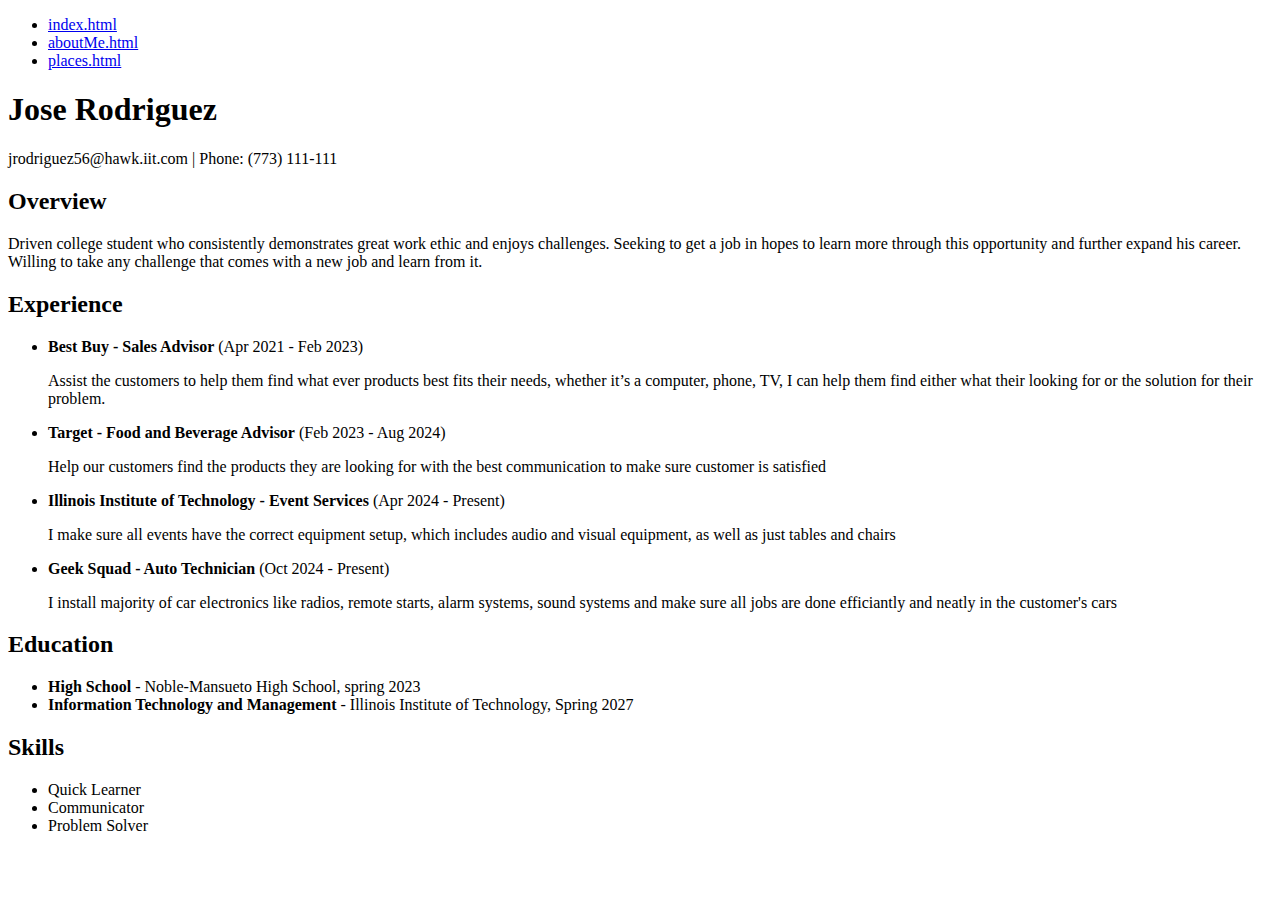
==== index.html @ 1fd8a629 "Update index.html" ====
<!DOCTYPE html>
<html lang="en">
<head>
  <meta charset="utf-8">
  <meta name="viewport" content="width=device-width, initial-scale=1.0">
  <title>Resume</title>
</head>
<body>

  <ul>
    <li><a href="index.html">index.html</a></li>
    <li><a href="aboutMe.html">aboutMe.html</a></li>
    <li><a href="places.html">places.html</a></li>
  </ul>

  <h1>Jose Rodriguez</h1>
  <p>jrodriguez56@hawk.iit.com | Phone: (773) 111-111</p>

  <h2>Overview</h2>
  <p>Driven college student who consistently demonstrates great work ethic and enjoys challenges. Seeking to get a  job in hopes to learn more through this opportunity and further expand his career. Willing to take any challenge that comes with a new job and learn from it. </p>

  <h2>Experience</h2>
  <ul>
    <li><strong>Best Buy - Sales Advisor</strong> (Apr 2021 - Feb 2023)
      <p>Assist the customers to help them find what ever products best fits their needs, whether it’s a computer, phone, TV, I can help them find either what their looking for or the solution for their problem.</p>
    </li>
    <li><strong>Target - Food and Beverage Advisor</strong> (Feb 2023 - Aug 2024)
      <p>Help our customers find the products they are looking for with the best communication to make sure customer is satisfied</p>
    </li>
	<li><strong>Illinois Institute of Technology - Event Services</strong> (Apr 2024 - Present)
	  <p>I make sure all events have the correct equipment setup, which includes audio and visual equipment, as well as just tables and chairs</P>
	</li>
	<li><strong>Geek Squad - Auto Technician</strong> (Oct 2024 - Present)
	  <p>I install majority of car electronics like radios, remote starts, alarm systems, sound systems and make sure all jobs are done efficiantly and neatly in the customer's cars</p>
	</li>
  </ul>

  <h2>Education</h2>
  <ul>
    <li><strong>High School</strong> - Noble-Mansueto High School, spring 2023
    <li><strong>Information Technology and Management</strong> - Illinois Institute of Technology, Spring 2027</li>
  </ul>

  <h2>Skills</h2>
  <ul>
    <li>Quick Learner</li>
    <li>Communicator</li>
    <li>Problem Solver</li>
  </ul>

</body>
</html>
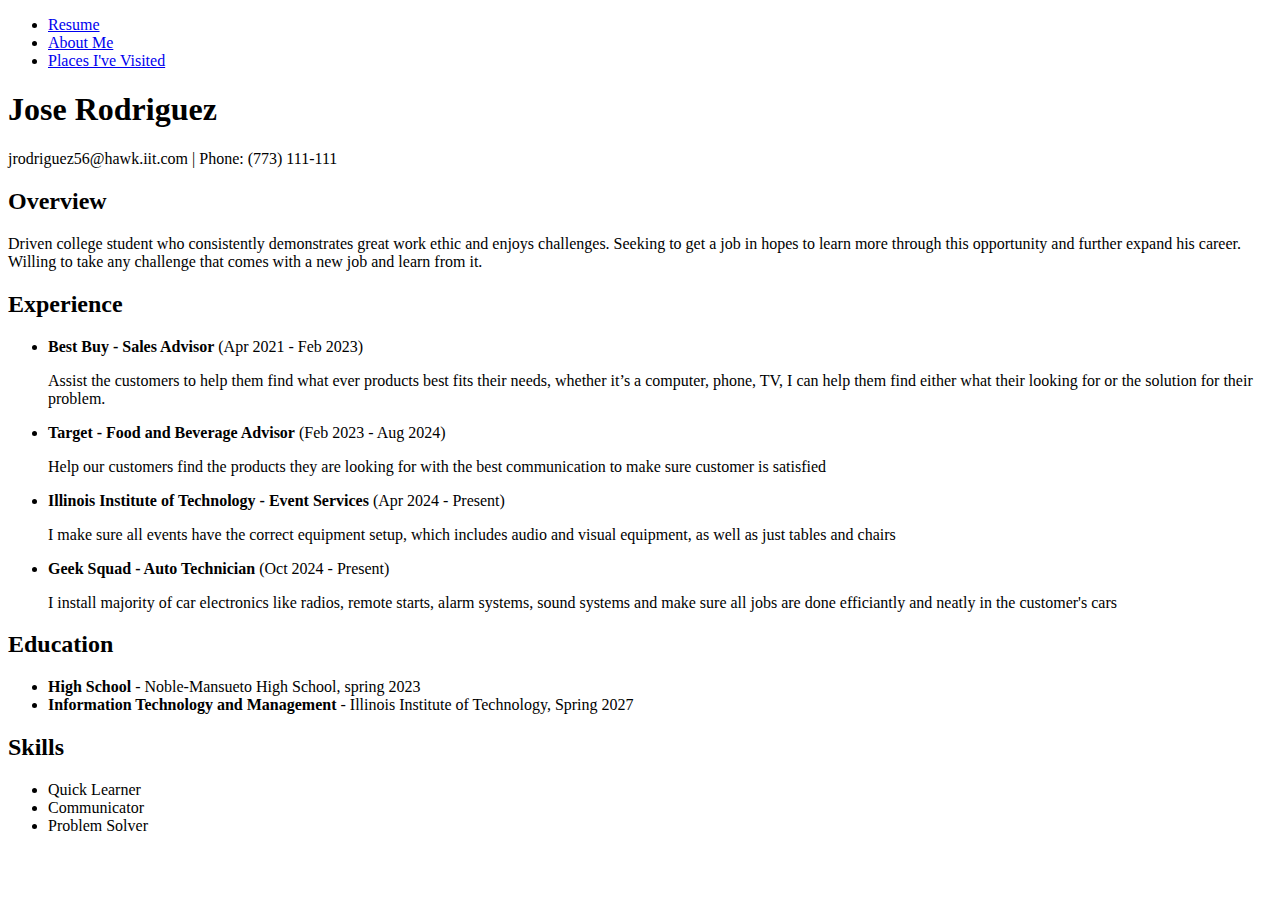
==== commit 8915dde9: "changing the names" ====
--- a/index.html
+++ b/index.html
@@ -8,9 +8,9 @@
 <body>
 
   <ul>
-    <li><a href="index.html">index.html</a></li>
-    <li><a href="aboutMe.html">aboutMe.html</a></li>
-    <li><a href="places.html">places.html</a></li>
+    <li><a href="index.html">Resume</a></li>
+    <li><a href="aboutMe.html">About Me</a></li>
+    <li><a href="places.html">Places I've Visited</a></li>
   </ul>
 
   <h1>Jose Rodriguez</h1>
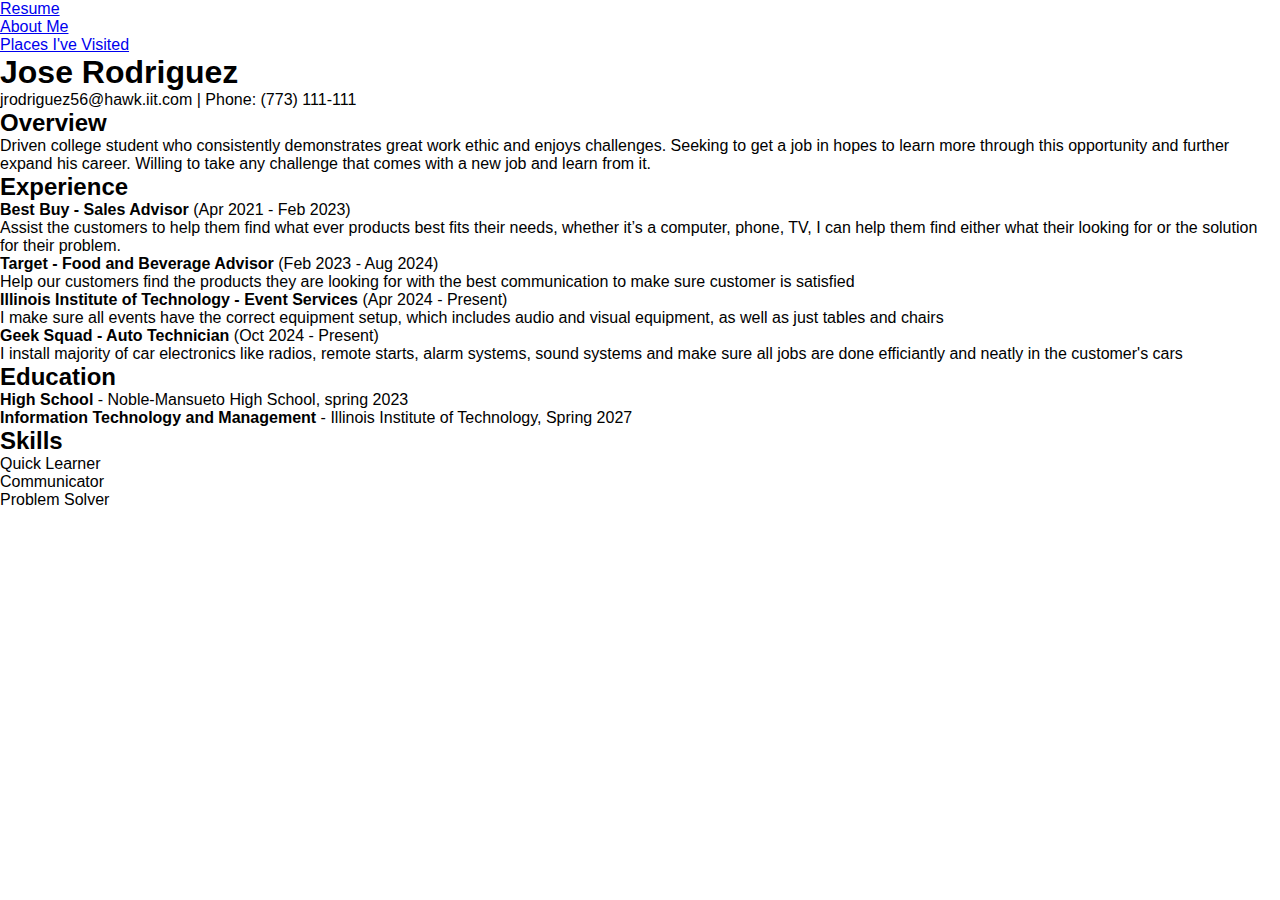
==== commit 9af31617: "Update index.html" ====
--- a/index.html
+++ b/index.html
@@ -4,9 +4,11 @@
   <meta charset="utf-8">
   <meta name="viewport" content="width=device-width, initial-scale=1.0">
   <title>Resume</title>
+  
+  <link rel="stylesheet" href="css/reset.css">
+  <link rel="stylesheet" href="css/styles.css">
 </head>
-<body>
-
+<body id="resume">
   <ul>
     <li><a href="index.html">Resume</a></li>
     <li><a href="aboutMe.html">About Me</a></li>
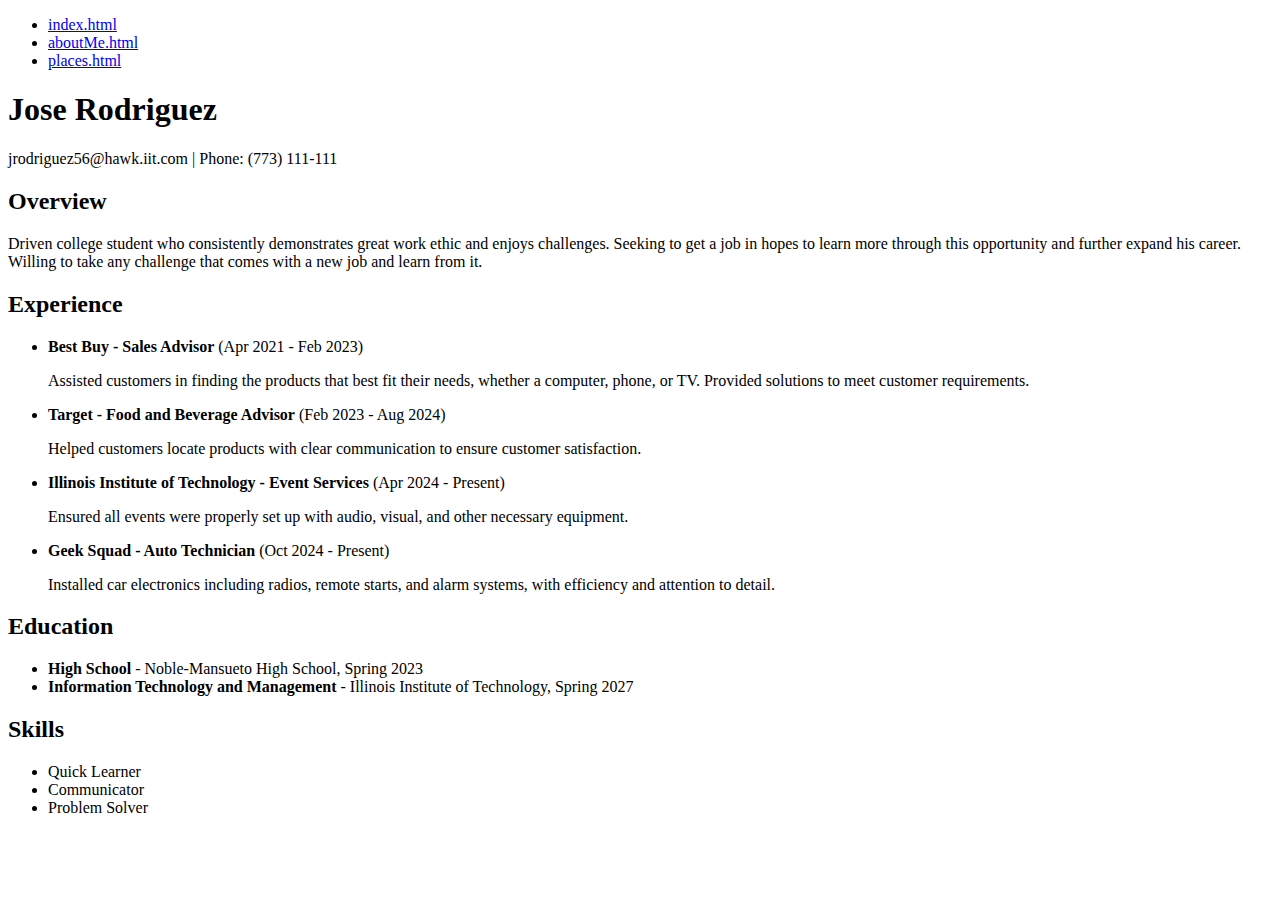
==== commit 910000ef: "Update index.html" ====
--- a/index.html
+++ b/index.html
@@ -4,42 +4,44 @@
   <meta charset="utf-8">
   <meta name="viewport" content="width=device-width, initial-scale=1.0">
   <title>Resume</title>
-  
-  <link rel="stylesheet" href="css/reset.css">
-  <link rel="stylesheet" href="css/styles.css">
+  <!-- Link to reset CSS and main CSS files -->
+  <link rel="stylesheet" href="reset.css">
+  <link rel="stylesheet" href="styles.css">
 </head>
-<body id="resume">
-  <ul>
-    <li><a href="index.html">Resume</a></li>
-    <li><a href="aboutMe.html">About Me</a></li>
-    <li><a href="places.html">Places I've Visited</a></li>
+<body id="resume"> <!-- ID for page-specific styles -->
+
+  <!-- Navigation (centered by CSS) -->
+  <ul class="nav">
+    <li><a href="index.html">index.html</a></li>
+    <li><a href="aboutMe.html">aboutMe.html</a></li>
+    <li><a href="places.html">places.html</a></li>
   </ul>
 
   <h1>Jose Rodriguez</h1>
   <p>jrodriguez56@hawk.iit.com | Phone: (773) 111-111</p>
 
   <h2>Overview</h2>
-  <p>Driven college student who consistently demonstrates great work ethic and enjoys challenges. Seeking to get a  job in hopes to learn more through this opportunity and further expand his career. Willing to take any challenge that comes with a new job and learn from it. </p>
+  <p>Driven college student who consistently demonstrates great work ethic and enjoys challenges. Seeking to get a job in hopes to learn more through this opportunity and further expand his career. Willing to take any challenge that comes with a new job and learn from it.</p>
 
   <h2>Experience</h2>
   <ul>
     <li><strong>Best Buy - Sales Advisor</strong> (Apr 2021 - Feb 2023)
-      <p>Assist the customers to help them find what ever products best fits their needs, whether it’s a computer, phone, TV, I can help them find either what their looking for or the solution for their problem.</p>
+      <p>Assisted customers in finding the products that best fit their needs, whether a computer, phone, or TV. Provided solutions to meet customer requirements.</p>
     </li>
     <li><strong>Target - Food and Beverage Advisor</strong> (Feb 2023 - Aug 2024)
-      <p>Help our customers find the products they are looking for with the best communication to make sure customer is satisfied</p>
+      <p>Helped customers locate products with clear communication to ensure customer satisfaction.</p>
     </li>
-	<li><strong>Illinois Institute of Technology - Event Services</strong> (Apr 2024 - Present)
-	  <p>I make sure all events have the correct equipment setup, which includes audio and visual equipment, as well as just tables and chairs</P>
-	</li>
-	<li><strong>Geek Squad - Auto Technician</strong> (Oct 2024 - Present)
-	  <p>I install majority of car electronics like radios, remote starts, alarm systems, sound systems and make sure all jobs are done efficiantly and neatly in the customer's cars</p>
-	</li>
+    <li><strong>Illinois Institute of Technology - Event Services</strong> (Apr 2024 - Present)
+      <p>Ensured all events were properly set up with audio, visual, and other necessary equipment.</p>
+    </li>
+    <li><strong>Geek Squad - Auto Technician</strong> (Oct 2024 - Present)
+      <p>Installed car electronics including radios, remote starts, and alarm systems, with efficiency and attention to detail.</p>
+    </li>
   </ul>
 
   <h2>Education</h2>
   <ul>
-    <li><strong>High School</strong> - Noble-Mansueto High School, spring 2023
+    <li><strong>High School</strong> - Noble-Mansueto High School, Spring 2023</li>
     <li><strong>Information Technology and Management</strong> - Illinois Institute of Technology, Spring 2027</li>
   </ul>
 
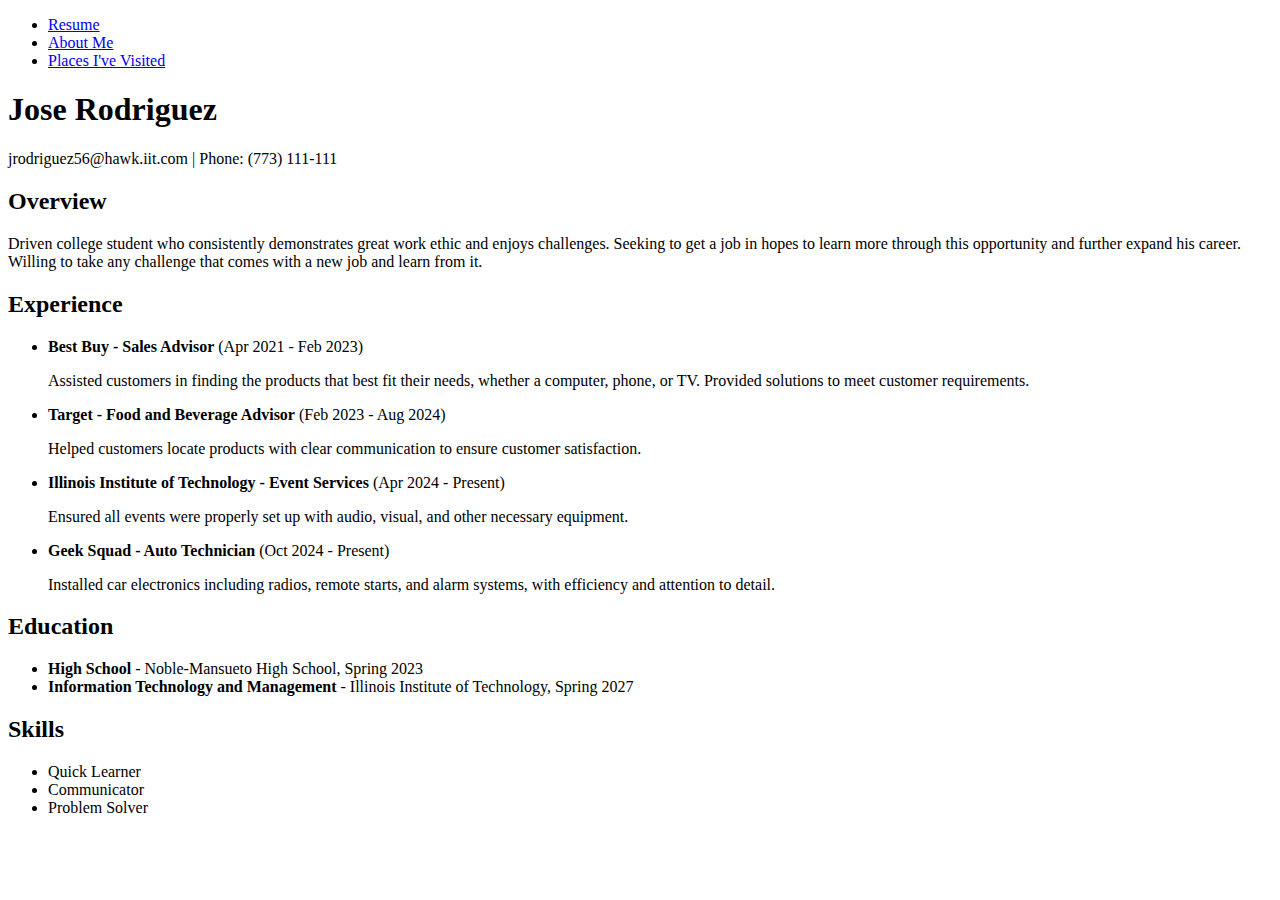
==== commit adee13fc: "Update index.html" ====
--- a/index.html
+++ b/index.html
@@ -4,17 +4,15 @@
   <meta charset="utf-8">
   <meta name="viewport" content="width=device-width, initial-scale=1.0">
   <title>Resume</title>
-  <!-- Link to reset CSS and main CSS files -->
   <link rel="stylesheet" href="reset.css">
   <link rel="stylesheet" href="styles.css">
 </head>
-<body id="resume"> <!-- ID for page-specific styles -->
+<body id="resume">
 
-  <!-- Navigation (centered by CSS) -->
   <ul class="nav">
-    <li><a href="index.html">index.html</a></li>
-    <li><a href="aboutMe.html">aboutMe.html</a></li>
-    <li><a href="places.html">places.html</a></li>
+    <li><a href="index.html">Resume</a></li>
+    <li><a href="aboutMe.html">About Me</a></li>
+    <li><a href="places.html">Places I've Visited</a></li>
   </ul>
 
   <h1>Jose Rodriguez</h1>
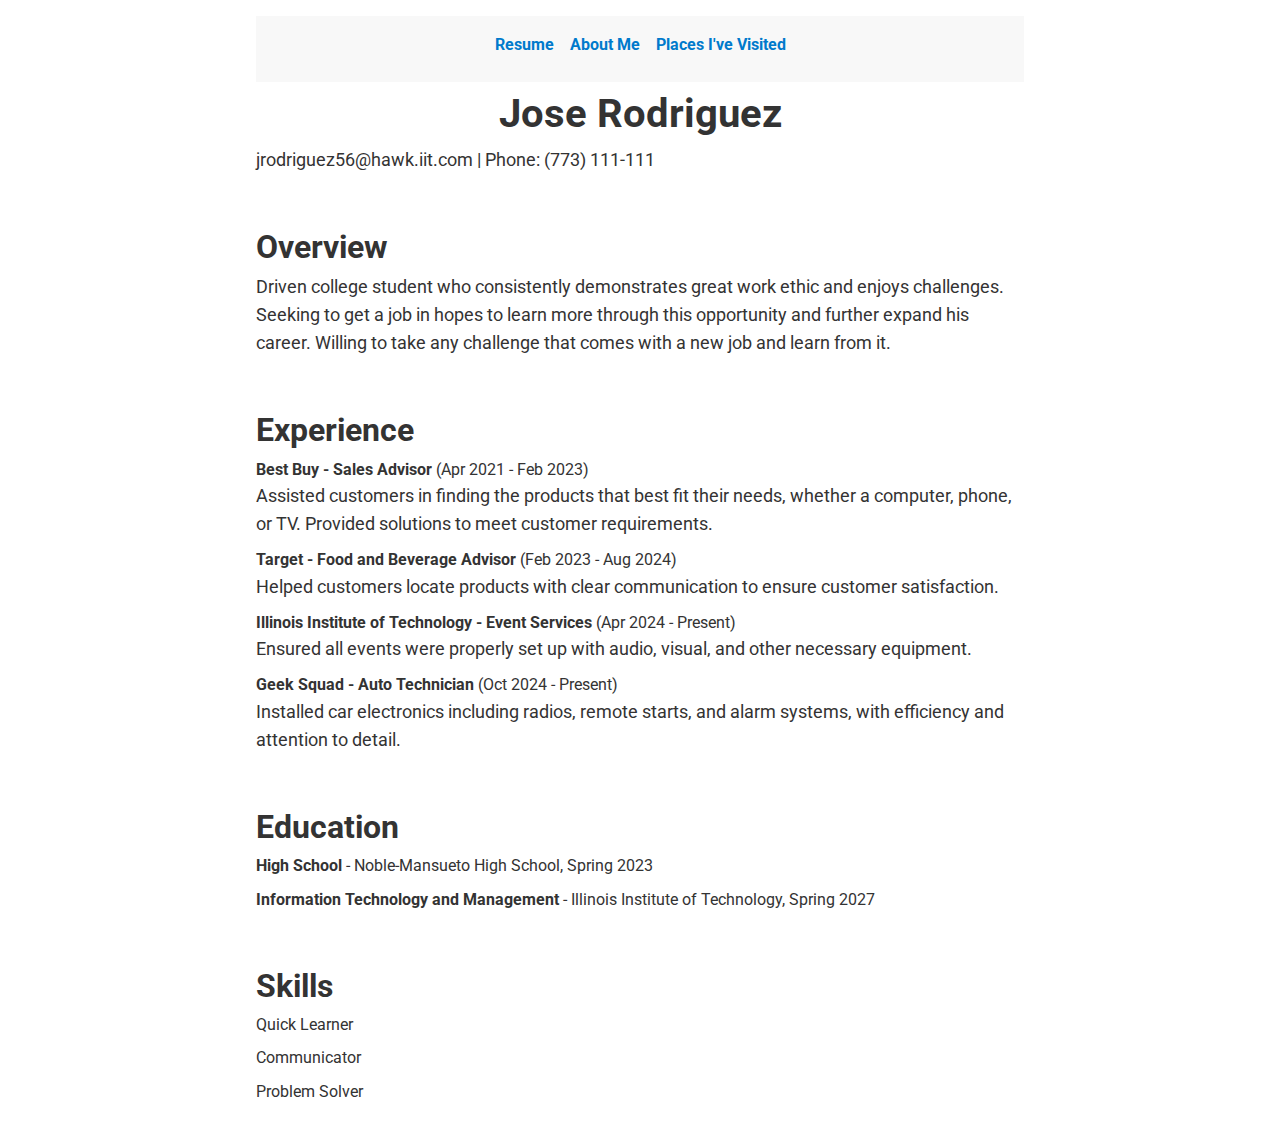
==== commit 9a27b7c8: "Update index.html" ====
--- a/index.html
+++ b/index.html
@@ -4,8 +4,8 @@
   <meta charset="utf-8">
   <meta name="viewport" content="width=device-width, initial-scale=1.0">
   <title>Resume</title>
-  <link rel="stylesheet" href="reset.css">
-  <link rel="stylesheet" href="styles.css">
+  <link rel="stylesheet" href="css/reset.css">
+  <link rel="stylesheet" href="css/style.css">
 </head>
 <body id="resume">
 
--- a/css/style.css
+++ b/css/style.css
@@ -0,0 +1,97 @@
+@import url('https://fonts.googleapis.com/css2?family=Roboto:wght@400;700&display=swap');
+
+body {
+  font-family: 'Roboto', sans-serif;
+  line-height: 1.6;
+  color: #333;
+  padding: 1rem;
+}
+
+h1 {
+  text-align: center;
+  font-size: 2em;
+}
+
+h2 {
+  font-size: 1.5em;
+  margin-top: 1.5em;
+}
+
+ul.nav {
+  display: flex;
+  justify-content: center;
+  gap: 1em;
+  padding: 1em;
+  background-color: #f8f8f8;
+}
+
+ul.nav li a {
+  text-decoration: none;
+  color: #007acc;
+  font-weight: bold;
+}
+
+p,
+li {
+  font-size: 1em;
+  margin-bottom: 0.5em;
+}
+
+img {
+  border-radius: 5px;
+}
+
+section {
+  margin: 2em 0;
+}
+
+#resume p {
+  font-size: 1.1em;
+}
+
+#aboutMe section {
+  background-color: #f0f4f8;
+  padding: 1em;
+  border-radius: 10px;
+}
+
+#places section {
+  padding: 1em;
+  background-color: #e8f8e8;
+  border: 1px solid #d0f0d0;
+  border-radius: 8px;
+}
+
+#aboutMe,
+#places {
+  max-width: 90vw;
+  margin: 0 auto;
+}
+
+#resume {
+  width: 800px;
+  margin: 0 auto;
+}
+
+h1 {
+  font-size: 2.5rem;
+}
+
+h2 {
+  font-size: 2rem;
+}
+
+p {
+  font-size: 1rem;
+}
+
+@media (max-width: 768px) {
+  ul.nav {
+    flex-direction: column;
+    align-items: center;
+  }
+
+  #resume {
+    width: 90vw;
+  }
+}
